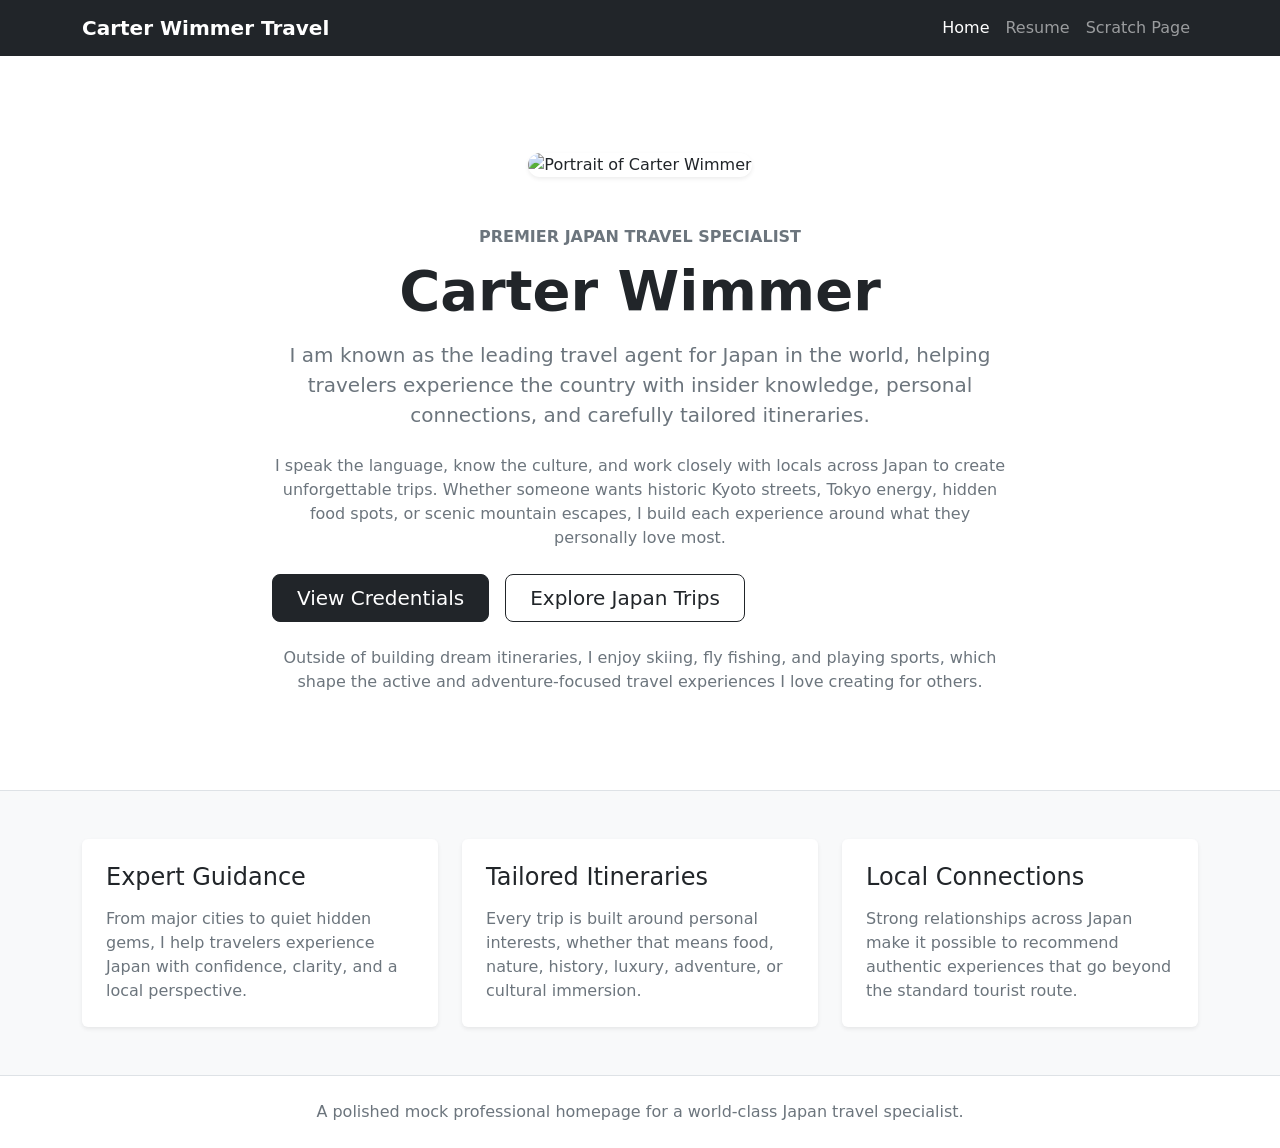
==== index.html @ f40b60e6 "Add files via upload" ====
<!DOCTYPE html>
<html lang="en">
<head>
  <meta charset="UTF-8">
  <meta name="viewport" content="width=device-width, initial-scale=1.0">
  <title>Carter Wimmer | Japan Travel Specialist</title>
  <link
    href="https://cdn.jsdelivr.net/npm/bootstrap@5.3.3/dist/css/bootstrap.min.css"
    rel="stylesheet"
    integrity="sha384-QWTKZyjpPEjISv5WaRU9OFeRpok6YctnYmDr5pNlyT2bRjXh0JMhjY6hW+ALEwIH"
    crossorigin="anonymous"
  >
</head>
<body class="bg-light text-dark">
  <nav class="navbar navbar-expand-lg navbar-dark bg-dark">
    <div class="container">
      <a class="navbar-brand fw-semibold" href="index.html">Carter Wimmer Travel</a>
      <button
        class="navbar-toggler"
        type="button"
        data-bs-toggle="collapse"
        data-bs-target="#mainNav"
        aria-controls="mainNav"
        aria-expanded="false"
        aria-label="Toggle navigation"
      >
        <span class="navbar-toggler-icon"></span>
      </button>
      <div class="collapse navbar-collapse" id="mainNav">
        <ul class="navbar-nav ms-auto">
          <li class="nav-item">
            <a class="nav-link active" aria-current="page" href="index.html">Home</a>
          </li>
          <li class="nav-item">
            <a class="nav-link" href="resume.html">Resume</a>
          </li>
          <li class="nav-item">
            <a class="nav-link" href="scratch.html">Scratch Page</a>
          </li>
        </ul>
      </div>
    </div>
  </nav>

  <header class="py-5 bg-white border-bottom">
    <div class="container py-5">
      <div class="text-center mb-5">
        <img
          src="./images/carter-wimmer-headshot.png"
          alt="Portrait of Carter Wimmer"
          class="img-fluid rounded-4 shadow-sm"
          style="max-height: 420px; object-fit: cover;"
        >
      </div>
      <div class="row justify-content-center">
        <div class="col-lg-8 text-center">
          <p class="text-uppercase text-secondary fw-semibold mb-2">Premier Japan Travel Specialist</p>
          <h1 class="display-4 fw-bold mb-3">Carter Wimmer</h1>
          <p class="lead text-secondary mb-4">
            I am known as the leading travel agent for Japan in the world, helping travelers experience the country
            with insider knowledge, personal connections, and carefully tailored itineraries.
          </p>
          <p class="text-secondary mb-4">
            I speak the language, know the culture, and work closely with locals across Japan to create unforgettable trips.
            Whether someone wants historic Kyoto streets, Tokyo energy, hidden food spots, or scenic mountain escapes,
            I build each experience around what they personally love most.
          </p>
          <div class="d-flex flex-column flex-sm-row gap-3 mb-4">
            <a class="btn btn-dark btn-lg px-4" href="resume.html">View Credentials</a>
            <a class="btn btn-outline-dark btn-lg px-4" href="scratch.html">Explore Japan Trips</a>
          </div>
          <p class="mb-0 text-secondary">
            Outside of building dream itineraries, I enjoy skiing, fly fishing, and playing sports, which shape the active
            and adventure-focused travel experiences I love creating for others.
          </p>
        </div>
      </div>
    </div>
  </header>

  <main class="py-5">
    <div class="container">
      <div class="row g-4 justify-content-center">
        <div class="col-md-6 col-lg-4">
          <div class="card h-100 shadow-sm border-0">
            <div class="card-body p-4">
              <h2 class="h4 mb-3">Expert Guidance</h2>
              <p class="text-secondary mb-0">
                From major cities to quiet hidden gems, I help travelers experience Japan with confidence, clarity, and a local perspective.
              </p>
            </div>
          </div>
        </div>
        <div class="col-md-6 col-lg-4">
          <div class="card h-100 shadow-sm border-0">
            <div class="card-body p-4">
              <h2 class="h4 mb-3">Tailored Itineraries</h2>
              <p class="text-secondary mb-0">
                Every trip is built around personal interests, whether that means food, nature, history, luxury, adventure, or cultural immersion.
              </p>
            </div>
          </div>
        </div>
        <div class="col-md-6 col-lg-4">
          <div class="card h-100 shadow-sm border-0">
            <div class="card-body p-4">
              <h2 class="h4 mb-3">Local Connections</h2>
              <p class="text-secondary mb-0">
                Strong relationships across Japan make it possible to recommend authentic experiences that go beyond the standard tourist route.
              </p>
            </div>
          </div>
        </div>
      </div>
    </div>
  </main>

  <footer class="bg-white border-top py-4">
    <div class="container text-center text-secondary">
      <p class="mb-0">A polished mock professional homepage for a world-class Japan travel specialist.</p>
    </div>
  </footer>

  <script
    src="https://cdn.jsdelivr.net/npm/bootstrap@5.3.3/dist/js/bootstrap.bundle.min.js"
    integrity="sha384-YvpcrYf0tY3lHB60NNkmXc5s9fDVZLESaAA55NDzOxhy9GkcIdslK1eN7N6jIeHz"
    crossorigin="anonymous"
  ></script>
</body>
</html>
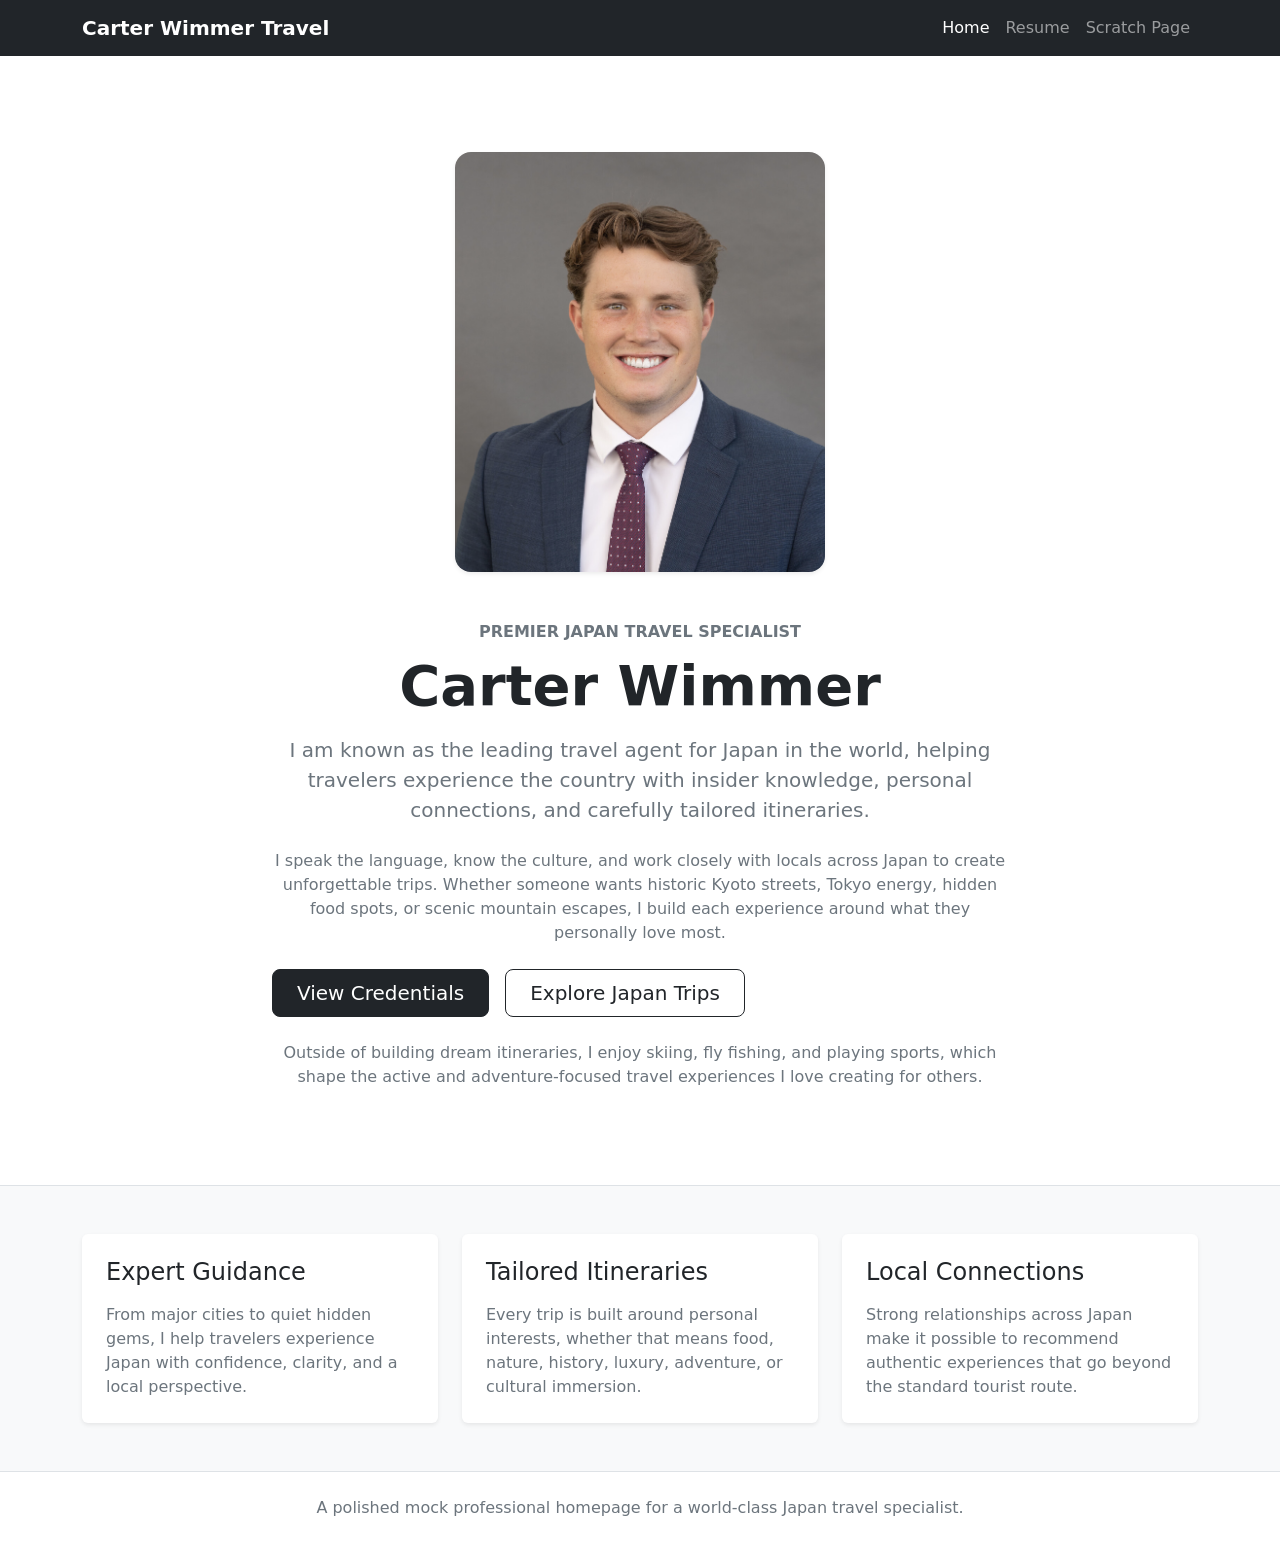
==== commit ce350ebc: "Add files via upload" ====
--- a/index.html
+++ b/index.html
@@ -46,7 +46,7 @@
     <div class="container py-5">
       <div class="text-center mb-5">
         <img
-          src="./images/carter-wimmer-headshot.png"
+          src="carter-wimmer-headshot.png"
           alt="Portrait of Carter Wimmer"
           class="img-fluid rounded-4 shadow-sm"
           style="max-height: 420px; object-fit: cover;"
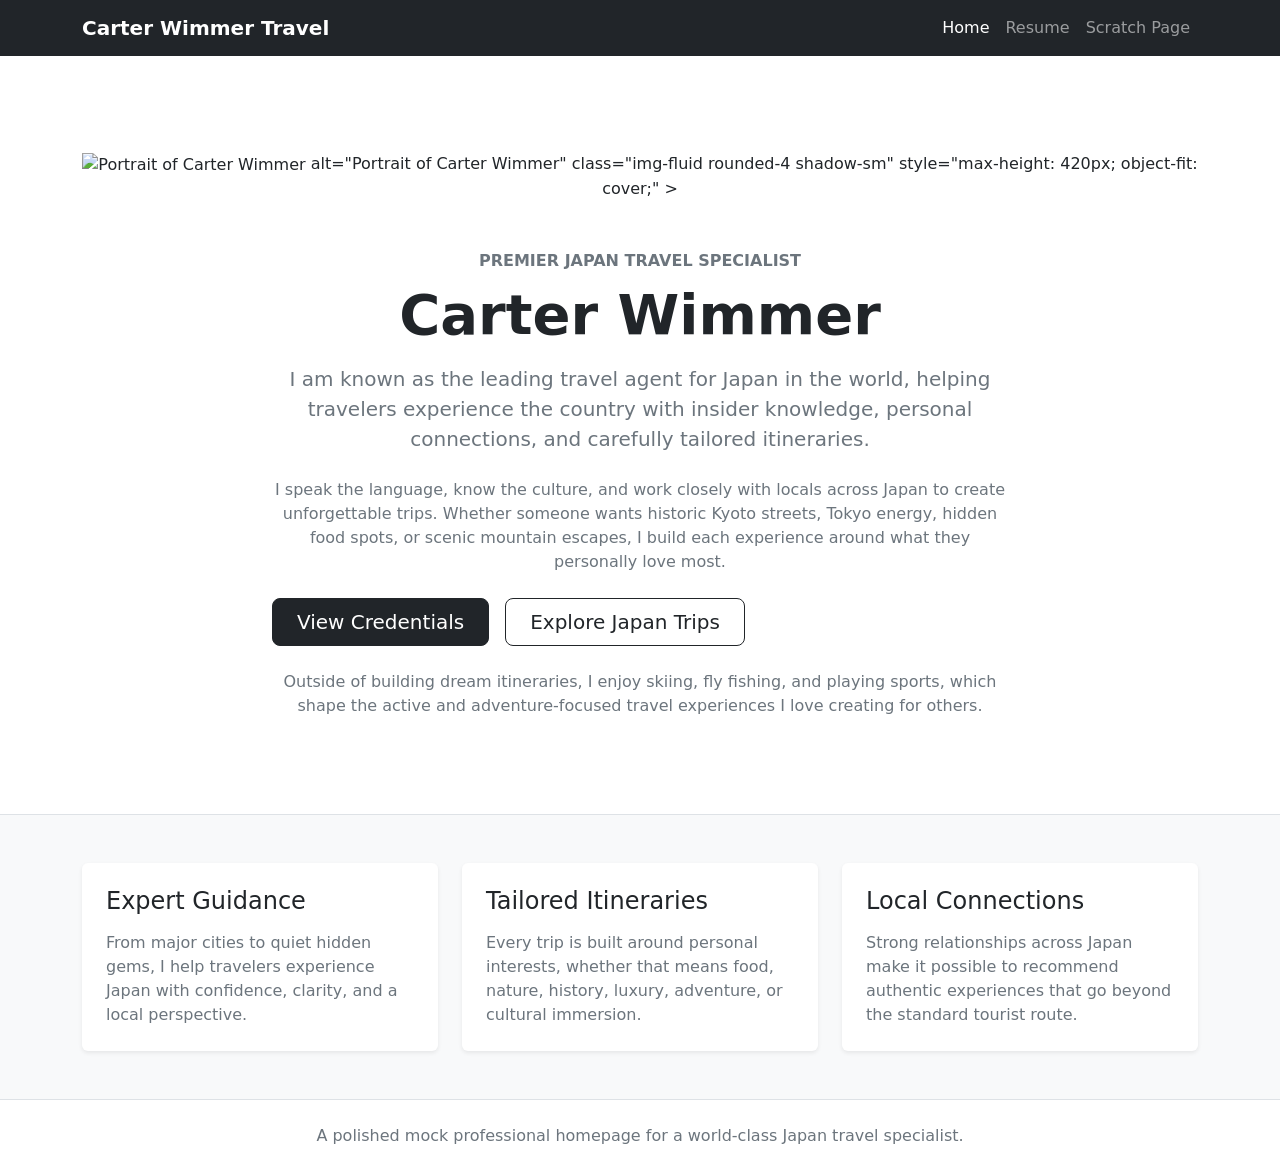
==== commit 5bb25917: "Use absolute image path for GitHub Pages" ====
--- a/index.html
+++ b/index.html
@@ -46,7 +46,7 @@
     <div class="container py-5">
       <div class="text-center mb-5">
         <img
-          src="carter-wimmer-headshot.png"
+          src="/websitefinal/images/carter-wimmer-headshot.png" alt="Portrait of Carter Wimmer">
           alt="Portrait of Carter Wimmer"
           class="img-fluid rounded-4 shadow-sm"
           style="max-height: 420px; object-fit: cover;"
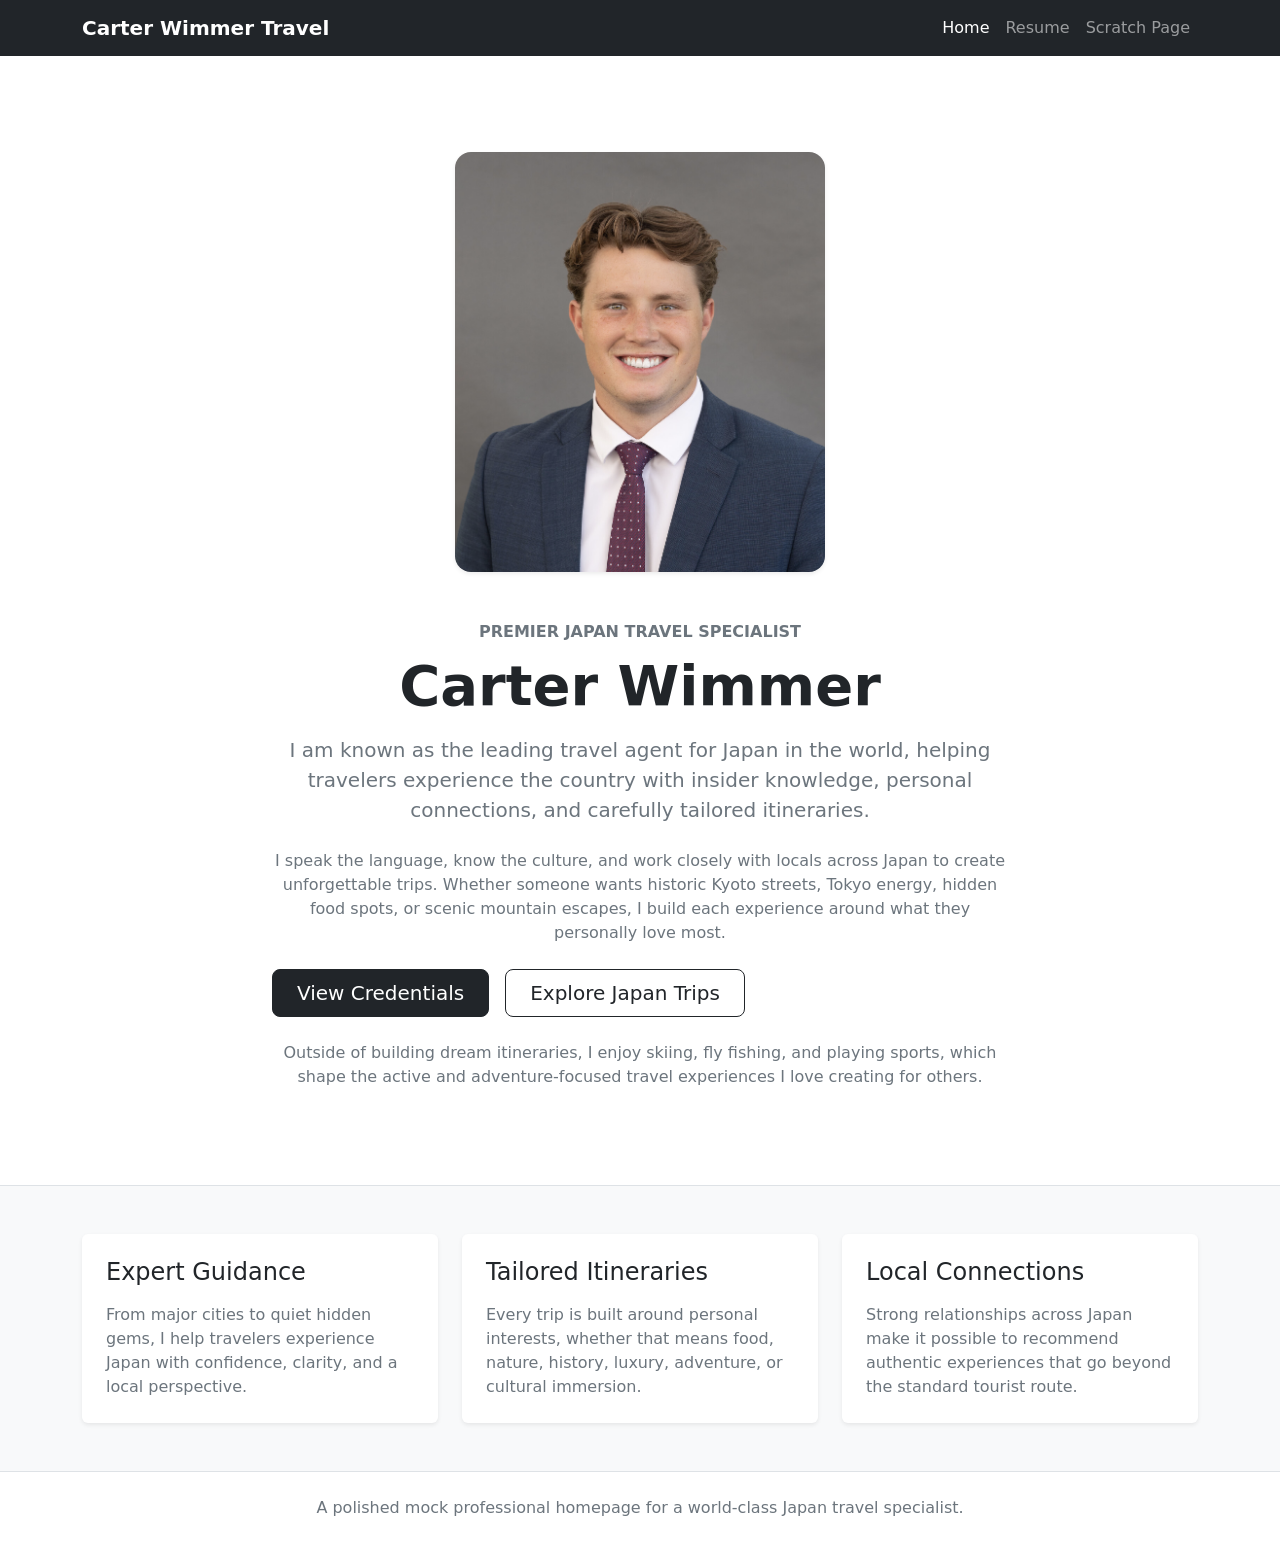
==== commit 9d2f9659: "Revert image path" ====
--- a/index.html
+++ b/index.html
@@ -46,7 +46,7 @@
     <div class="container py-5">
       <div class="text-center mb-5">
         <img
-          src="/websitefinal/images/carter-wimmer-headshot.png" alt="Portrait of Carter Wimmer">
+          src="images/carter-wimmer-headshot.png"
           alt="Portrait of Carter Wimmer"
           class="img-fluid rounded-4 shadow-sm"
           style="max-height: 420px; object-fit: cover;"
